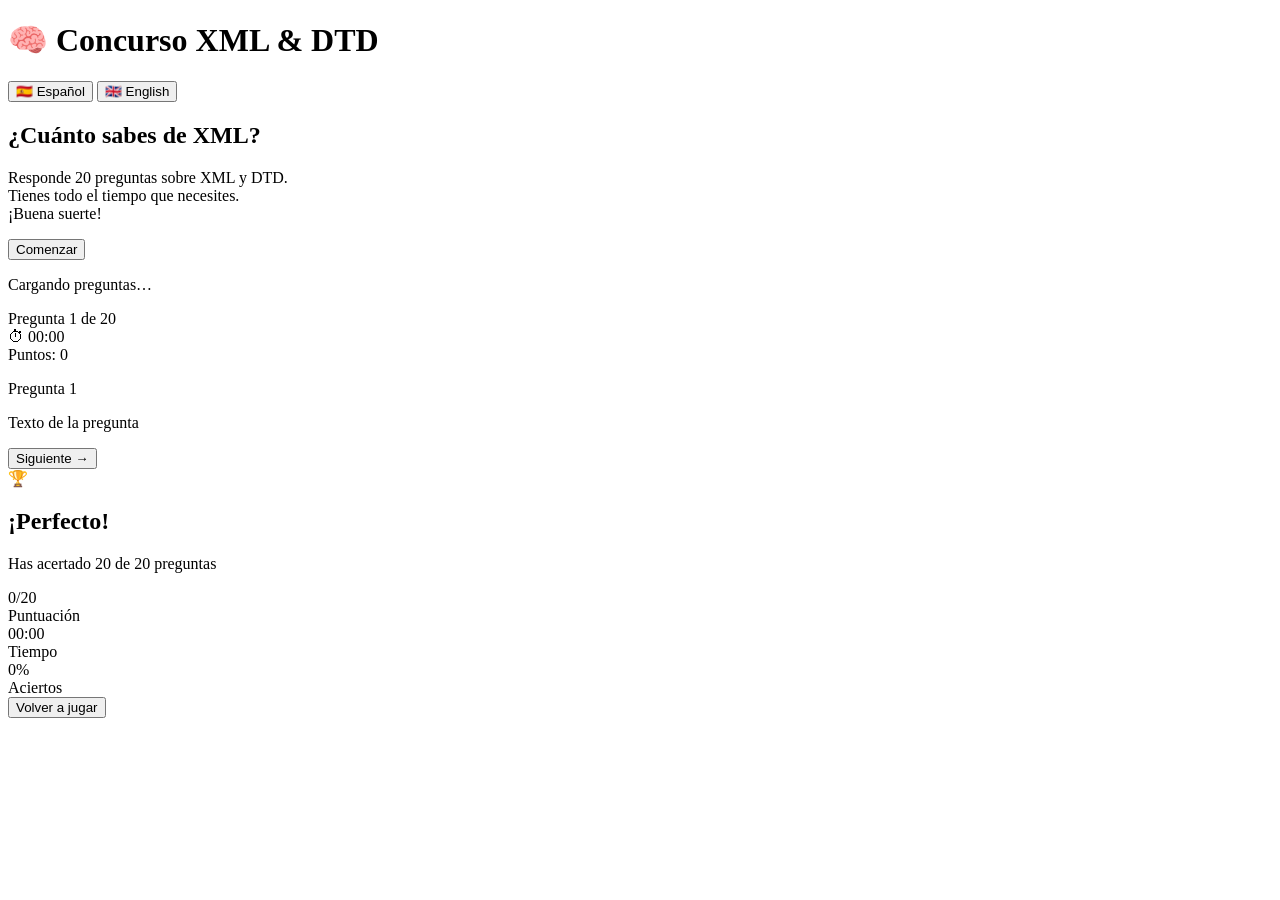
==== index.html @ 1f220f3a "Rename indexXML.html to index.html" ====
<!DOCTYPE html>
<html lang="es">
<head>
  <meta charset="UTF-8">
  <meta name="viewport" content="width=device-width, initial-scale=1.0">
  <title>Concurso XML &amp; DTD</title>

  <!-- Google Fonts -->
  <link rel="preconnect" href="https://fonts.googleapis.com">
  <link rel="preconnect" href="https://fonts.gstatic.com" crossorigin>
  <link href="https://fonts.googleapis.com/css2?family=Sora:wght@400;600;700&display=swap" rel="stylesheet">

  <!-- Hoja de estilos propia -->
  <link rel="stylesheet" href="css/style.css">
</head>
<body>

  <!-- ═══════════════════════════════════════════════
       CABECERA — título + selector de idioma
  ══════════════════════════════════════════════════ -->
  <header>
    <h1 id="app-title">🧠 Concurso XML &amp; DTD</h1>

    <div class="lang-btns">
      <button class="lang-btn active" data-lang="es">🇪🇸 Español</button>
      <button class="lang-btn"        data-lang="en">🇬🇧 English</button>
    </div>
  </header>

  <!-- ═══════════════════════════════════════════════
       PANTALLA DE INICIO
  ══════════════════════════════════════════════════ -->
  <section id="start-screen">
    <h2 id="start-title">¿Cuánto sabes de XML?</h2>
    <p  id="start-desc">
      Responde 20 preguntas sobre XML y DTD.<br>
      Tienes todo el tiempo que necesites.<br>
      ¡Buena suerte!
    </p>
    <button class="start-btn" id="start-btn">Comenzar</button>
  </section>

  <!-- ═══════════════════════════════════════════════
       LOADER — se muestra mientras se carga el XML
  ══════════════════════════════════════════════════ -->
  <div id="loader">
    <div class="spinner"></div>
    <p>Cargando preguntas…</p>
  </div>

  <!-- ═══════════════════════════════════════════════
       PANTALLA DEL QUIZ
  ══════════════════════════════════════════════════ -->
  <section id="quiz-screen">

    <!-- Barra de estado: progreso · reloj · puntuación -->
    <div class="status-bar">
      <span id="progress-text" class="progress-text">Pregunta 1 de 20</span>

      <div class="timer">
        <span>⏱</span>
        <span id="timer-display">00:00</span>
      </div>

      <div class="score-badge" id="score-badge">Puntos: 0</div>
    </div>

    <!-- Barra de progreso visual -->
    <div class="progress-bar-wrap">
      <div class="progress-bar-fill" id="progress-fill" style="width:0%"></div>
    </div>

    <!-- Tarjeta de pregunta -->
    <div class="question-card">
      <p  class="question-num"  id="q-num">Pregunta 1</p>
      <p  class="question-text" id="q-text">Texto de la pregunta</p>

      <!-- Opciones de respuesta (se generan dinámicamente) -->
      <div class="choices" id="choices"></div>

      <!-- Feedback tras responder -->
      <div class="feedback" id="feedback"></div>

      <!-- Botón siguiente / ver resultados -->
      <button id="next-btn">Siguiente →</button>
    </div>

  </section>

  <!-- ═══════════════════════════════════════════════
       PANTALLA DE RESULTADOS
  ══════════════════════════════════════════════════ -->
  <section id="results-screen">
    <div class="result-card">

      <div class="result-emoji" id="res-emoji">🏆</div>
      <h2 class="result-title" id="res-title">¡Perfecto!</h2>
      <p  class="result-sub"   id="res-sub">Has acertado 20 de 20 preguntas</p>

      <!-- Estadísticas -->
      <div class="result-stats">

        <div class="stat-box" id="res-score">
          <div class="stat-value">0/20</div>
          <div class="stat-label">Puntuación</div>
        </div>

        <div class="stat-box" id="res-time">
          <div class="stat-value">00:00</div>
          <div class="stat-label">Tiempo</div>
        </div>

        <div class="stat-box" id="res-pct">
          <div class="stat-value">0%</div>
          <div class="stat-label">Aciertos</div>
        </div>

      </div>

      <!-- Barra de puntuación animada -->
      <div class="score-bar-wrap">
        <div class="score-bar-fill" id="res-bar" style="width:0%"></div>
      </div>

      <button class="replay-btn" id="replay-btn">Volver a jugar</button>
    </div>
  </section>

  <!-- Script principal — al final del body para no bloquear el render -->
  <script src="js/quiz.js"></script>

</body>
</html>
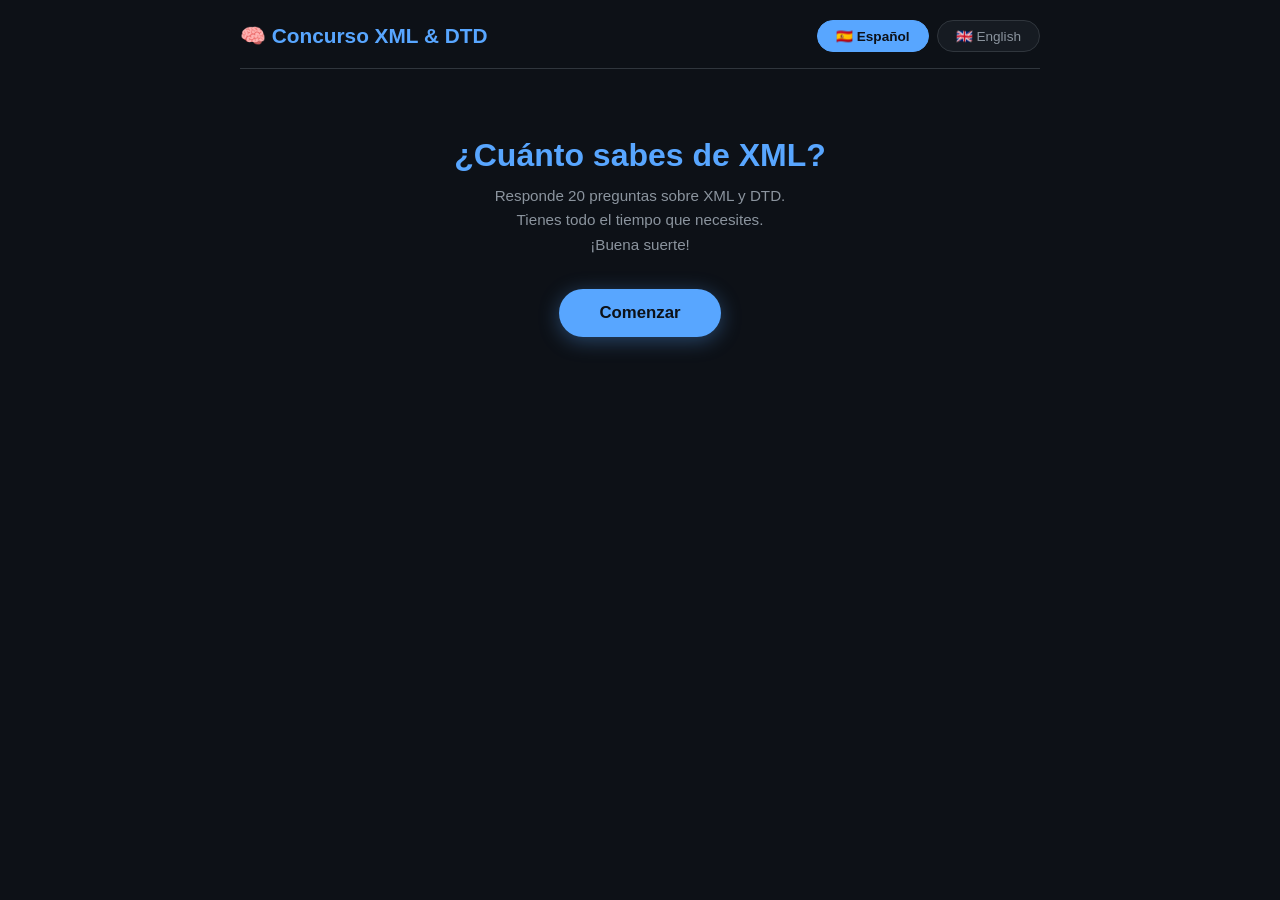
==== commit fa0cca46: "Rename quiz/index.html to index.html" ====
--- a/index.html
+++ b/index.html
@@ -127,7 +127,7 @@
   </section>
 
   <!-- Script principal — al final del body para no bloquear el render -->
-  <script src="js/quiz.js"></script>
+  <script src="js/quiz.js"></script> 
 
 </body>
 </html>
--- a/css/style.css
+++ b/css/style.css
@@ -0,0 +1,381 @@
+/* ================================================================
+   style.css — Hoja de estilos del Concurso XML
+   ================================================================ */
+
+/* ── Reset y variables ─────────────────────────────────────────── */
+*, *::before, *::after { box-sizing: border-box; margin: 0; padding: 0; }
+
+:root {
+  --bg:       #0d1117;
+  --surface:  #161b22;
+  --surface2: #1c2333;
+  --border:   #30363d;
+  --accent:   #58a6ff;
+  --green:    #3fb950;
+  --red:      #f85149;
+  --yellow:   #d29922;
+  --purple:   #bc8cff;
+  --text:     #e6edf3;
+  --muted:    #8b949e;
+  --radius:   12px;
+  --shadow:   0 8px 32px rgba(0,0,0,.45);
+}
+
+body {
+  background: var(--bg);
+  color: var(--text);
+  font-family: 'Sora', 'Segoe UI', sans-serif;
+  min-height: 100vh;
+  display: flex;
+  flex-direction: column;
+  align-items: center;
+  padding: 0 16px 40px;
+}
+
+/* ── Header ────────────────────────────────────────────────────── */
+header {
+  width: 100%;
+  max-width: 800px;
+  display: flex;
+  align-items: center;
+  justify-content: space-between;
+  padding: 20px 0 16px;
+  border-bottom: 1px solid var(--border);
+  margin-bottom: 28px;
+  flex-wrap: wrap;
+  gap: 12px;
+}
+
+header h1 {
+  font-size: 1.3rem;
+  color: var(--accent);
+  display: flex;
+  align-items: center;
+  gap: 8px;
+}
+
+/* ── Controles de idioma ───────────────────────────────────────── */
+.lang-btns { display: flex; gap: 8px; }
+
+.lang-btn {
+  padding: 7px 18px;
+  border: 1px solid var(--border);
+  border-radius: 20px;
+  background: var(--surface);
+  color: var(--muted);
+  cursor: pointer;
+  font-size: .85rem;
+  font-family: inherit;
+  transition: all .2s;
+}
+
+.lang-btn:hover       { border-color: var(--accent); color: var(--accent); }
+.lang-btn.active      { background: var(--accent); border-color: var(--accent); color: #0d1117; font-weight: 700; }
+
+/* ── Pantalla de inicio ────────────────────────────────────────── */
+#start-screen {
+  max-width: 560px;
+  width: 100%;
+  text-align: center;
+  margin-top: 40px;
+}
+
+#start-screen h2      { font-size: 2rem; color: var(--accent); margin-bottom: 10px; }
+#start-screen p       { color: var(--muted); font-size: .95rem; margin-bottom: 32px; line-height: 1.6; }
+
+.start-btn {
+  display: inline-block;
+  padding: 14px 40px;
+  background: var(--accent);
+  color: #0d1117;
+  border: none;
+  border-radius: 50px;
+  font-size: 1.05rem;
+  font-weight: 700;
+  font-family: inherit;
+  cursor: pointer;
+  box-shadow: 0 4px 20px rgba(88,166,255,.35);
+  transition: transform .15s, box-shadow .2s;
+}
+
+.start-btn:hover { transform: translateY(-2px); box-shadow: 0 8px 28px rgba(88,166,255,.5); }
+
+/* ── Contenedor del quiz ───────────────────────────────────────── */
+#quiz-screen { width: 100%; max-width: 720px; display: none; }
+
+/* ── Barra de estado (progreso + reloj + puntuación) ──────────── */
+.status-bar {
+  display: flex;
+  align-items: center;
+  justify-content: space-between;
+  margin-bottom: 18px;
+  flex-wrap: wrap;
+  gap: 10px;
+}
+
+.progress-text { font-size: .85rem; color: var(--muted); }
+
+.timer {
+  display: flex;
+  align-items: center;
+  gap: 6px;
+  font-size: 1.1rem;
+  font-weight: 700;
+  color: var(--yellow);
+  font-variant-numeric: tabular-nums;
+}
+
+.timer span { font-size: 1rem; }
+
+.score-badge {
+  background: var(--surface2);
+  border: 1px solid var(--border);
+  border-radius: 20px;
+  padding: 5px 14px;
+  font-size: .85rem;
+  color: var(--green);
+  font-weight: 700;
+}
+
+/* ── Barra de progreso ─────────────────────────────────────────── */
+.progress-bar-wrap {
+  width: 100%;
+  height: 6px;
+  background: var(--surface2);
+  border-radius: 3px;
+  margin-bottom: 24px;
+  overflow: hidden;
+}
+
+.progress-bar-fill {
+  height: 100%;
+  background: linear-gradient(90deg, var(--accent), var(--purple));
+  border-radius: 3px;
+  transition: width .4s ease;
+}
+
+/* ── Tarjeta de pregunta ───────────────────────────────────────── */
+.question-card {
+  background: var(--surface);
+  border: 1px solid var(--border);
+  border-radius: var(--radius);
+  padding: 32px 28px;
+  box-shadow: var(--shadow);
+  animation: slideIn .35s ease;
+}
+
+@keyframes slideIn {
+  from { opacity: 0; transform: translateY(16px); }
+  to   { opacity: 1; transform: translateY(0); }
+}
+
+.question-num {
+  font-size: .75rem;
+  color: var(--purple);
+  font-weight: 700;
+  letter-spacing: .1em;
+  text-transform: uppercase;
+  margin-bottom: 10px;
+}
+
+.question-text {
+  font-size: 1.15rem;
+  line-height: 1.55;
+  color: var(--text);
+  margin-bottom: 26px;
+  font-weight: 600;
+}
+
+/* ── Opciones de respuesta ─────────────────────────────────────── */
+.choices { display: flex; flex-direction: column; gap: 12px; }
+
+.choice-btn {
+  display: flex;
+  align-items: center;
+  gap: 14px;
+  padding: 14px 18px;
+  background: var(--surface2);
+  border: 1.5px solid var(--border);
+  border-radius: 10px;
+  color: var(--text);
+  font-size: .95rem;
+  font-family: inherit;
+  cursor: pointer;
+  text-align: left;
+  transition: border-color .2s, background .2s, transform .1s;
+  line-height: 1.4;
+}
+
+.choice-btn:hover:not(:disabled) {
+  border-color: var(--accent);
+  background: rgba(88,166,255,.08);
+  transform: translateX(4px);
+}
+
+.choice-btn .choice-letter {
+  min-width: 32px;
+  height: 32px;
+  border-radius: 50%;
+  background: var(--border);
+  color: var(--muted);
+  font-size: .8rem;
+  font-weight: 700;
+  display: flex;
+  align-items: center;
+  justify-content: center;
+  flex-shrink: 0;
+  transition: background .2s, color .2s;
+}
+
+/* Estados feedback */
+.choice-btn.correct {
+  border-color: var(--green);
+  background: rgba(63,185,80,.12);
+}
+.choice-btn.correct .choice-letter {
+  background: var(--green);
+  color: #0d1117;
+}
+
+.choice-btn.wrong {
+  border-color: var(--red);
+  background: rgba(248,81,73,.12);
+}
+.choice-btn.wrong .choice-letter {
+  background: var(--red);
+  color: #fff;
+}
+
+.choice-btn:disabled { cursor: default; }
+
+/* ── Feedback de respuesta ─────────────────────────────────────── */
+.feedback {
+  margin-top: 18px;
+  padding: 12px 16px;
+  border-radius: 8px;
+  font-size: .9rem;
+  font-weight: 600;
+  display: none;
+  align-items: center;
+  gap: 8px;
+}
+
+.feedback.correct { background: rgba(63,185,80,.15); color: var(--green); border: 1px solid rgba(63,185,80,.3); display: flex; }
+.feedback.wrong   { background: rgba(248,81,73,.15);  color: var(--red);   border: 1px solid rgba(248,81,73,.3);  display: flex; }
+
+/* ── Botón Siguiente ───────────────────────────────────────────── */
+#next-btn {
+  display: none;
+  margin-top: 22px;
+  width: 100%;
+  padding: 14px;
+  background: var(--accent);
+  color: #0d1117;
+  border: none;
+  border-radius: 10px;
+  font-size: 1rem;
+  font-weight: 700;
+  font-family: inherit;
+  cursor: pointer;
+  transition: opacity .2s;
+}
+
+#next-btn:hover { opacity: .85; }
+
+/* ── Pantalla de resultados ────────────────────────────────────── */
+#results-screen {
+  max-width: 560px;
+  width: 100%;
+  text-align: center;
+  display: none;
+}
+
+.result-card {
+  background: var(--surface);
+  border: 1px solid var(--border);
+  border-radius: var(--radius);
+  padding: 40px 32px;
+  box-shadow: var(--shadow);
+}
+
+.result-emoji  { font-size: 4rem; margin-bottom: 12px; }
+.result-title  { font-size: 1.6rem; font-weight: 700; color: var(--accent); margin-bottom: 8px; }
+.result-sub    { color: var(--muted); font-size: .9rem; margin-bottom: 28px; }
+
+.result-stats {
+  display: grid;
+  grid-template-columns: repeat(3, 1fr);
+  gap: 14px;
+  margin-bottom: 28px;
+}
+
+.stat-box {
+  background: var(--surface2);
+  border: 1px solid var(--border);
+  border-radius: 10px;
+  padding: 14px 10px;
+}
+
+.stat-value { font-size: 1.6rem; font-weight: 700; color: var(--accent); }
+.stat-label { font-size: .72rem; color: var(--muted); margin-top: 4px; }
+
+/* Barra de puntuación visual */
+.score-bar-wrap {
+  width: 100%;
+  height: 10px;
+  background: var(--surface2);
+  border-radius: 5px;
+  margin-bottom: 28px;
+  overflow: hidden;
+}
+
+.score-bar-fill {
+  height: 100%;
+  border-radius: 5px;
+  background: linear-gradient(90deg, var(--accent), var(--green));
+  transition: width 1s ease;
+}
+
+.replay-btn {
+  padding: 12px 36px;
+  background: var(--accent);
+  color: #0d1117;
+  border: none;
+  border-radius: 50px;
+  font-size: .95rem;
+  font-weight: 700;
+  font-family: inherit;
+  cursor: pointer;
+  transition: transform .15s;
+}
+
+.replay-btn:hover { transform: translateY(-2px); }
+
+/* ── Loader ─────────────────────────────────────────────────────── */
+#loader {
+  display: none;
+  flex-direction: column;
+  align-items: center;
+  gap: 14px;
+  margin-top: 60px;
+  color: var(--muted);
+  font-size: .9rem;
+}
+
+.spinner {
+  width: 36px; height: 36px;
+  border: 3px solid var(--border);
+  border-top-color: var(--accent);
+  border-radius: 50%;
+  animation: spin .8s linear infinite;
+}
+
+@keyframes spin { to { transform: rotate(360deg); } }
+
+/* ── Responsive ─────────────────────────────────────────────────── */
+@media (max-width: 500px) {
+  .question-card     { padding: 22px 16px; }
+  .question-text     { font-size: 1rem; }
+  .result-stats      { grid-template-columns: repeat(2, 1fr); }
+  header h1          { font-size: 1.1rem; }
+}
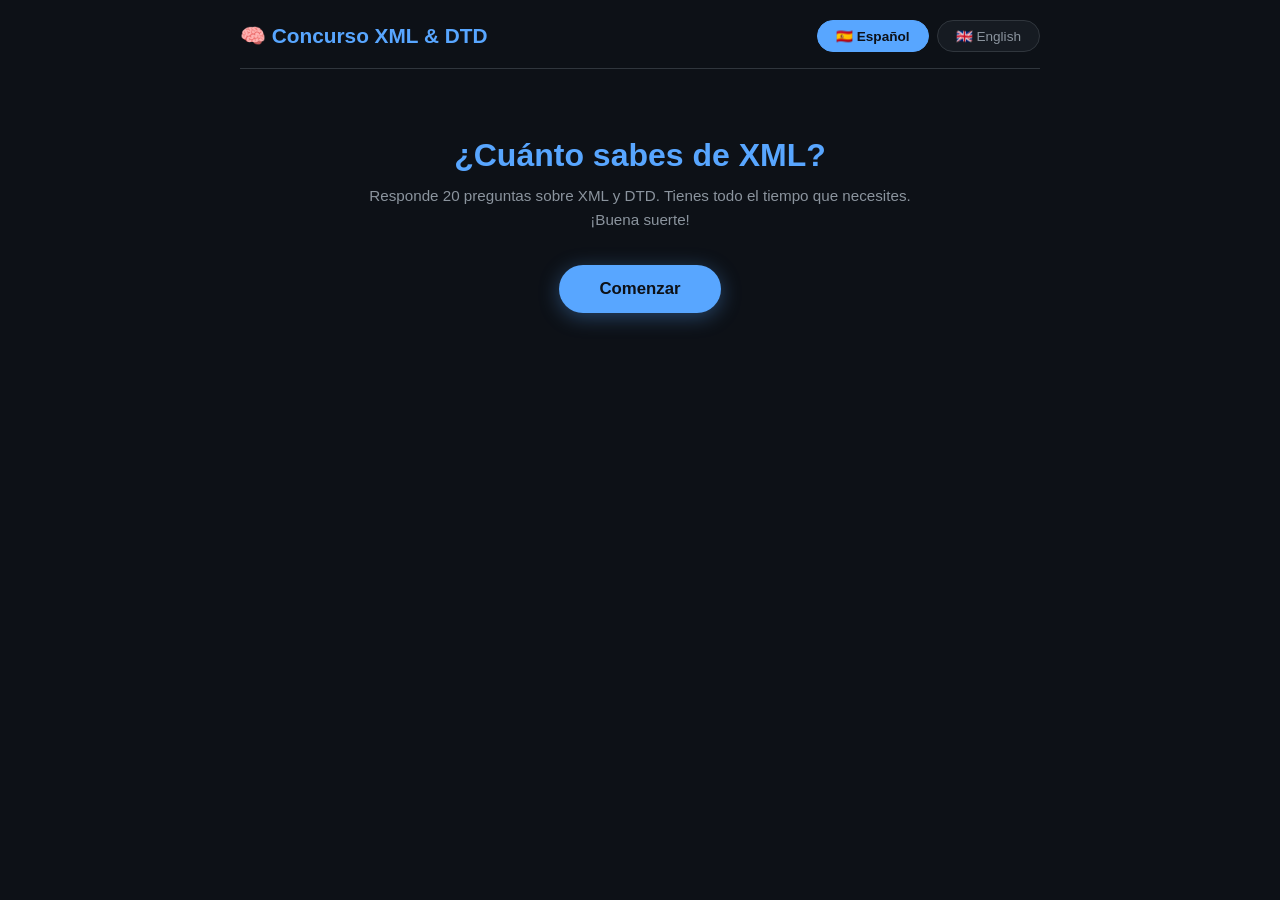
==== commit 32f23471: "Update index.html" ====
--- a/index.html
+++ b/index.html
@@ -11,7 +11,7 @@
   <link href="https://fonts.googleapis.com/css2?family=Sora:wght@400;600;700&display=swap" rel="stylesheet">
 
   <!-- Hoja de estilos propia -->
-  <link rel="stylesheet" href="css/style.css">
+  <link rel="stylesheet" href="style.css">
 </head>
 <body>
 
@@ -127,7 +127,7 @@
   </section>
 
   <!-- Script principal — al final del body para no bloquear el render -->
-  <script src="js/quiz.js"></script> 
+  <script src="quiz.js"></script> 
 
 </body>
 </html>
--- a/style.css
+++ b/style.css
@@ -0,0 +1,381 @@
+/* ================================================================
+   style.css — Hoja de estilos del Concurso XML
+   ================================================================ */
+
+/* ── Reset y variables ─────────────────────────────────────────── */
+*, *::before, *::after { box-sizing: border-box; margin: 0; padding: 0; }
+
+:root {
+  --bg:       #0d1117;
+  --surface:  #161b22;
+  --surface2: #1c2333;
+  --border:   #30363d;
+  --accent:   #58a6ff;
+  --green:    #3fb950;
+  --red:      #f85149;
+  --yellow:   #d29922;
+  --purple:   #bc8cff;
+  --text:     #e6edf3;
+  --muted:    #8b949e;
+  --radius:   12px;
+  --shadow:   0 8px 32px rgba(0,0,0,.45);
+}
+
+body {
+  background: var(--bg);
+  color: var(--text);
+  font-family: 'Sora', 'Segoe UI', sans-serif;
+  min-height: 100vh;
+  display: flex;
+  flex-direction: column;
+  align-items: center;
+  padding: 0 16px 40px;
+}
+
+/* ── Header ────────────────────────────────────────────────────── */
+header {
+  width: 100%;
+  max-width: 800px;
+  display: flex;
+  align-items: center;
+  justify-content: space-between;
+  padding: 20px 0 16px;
+  border-bottom: 1px solid var(--border);
+  margin-bottom: 28px;
+  flex-wrap: wrap;
+  gap: 12px;
+}
+
+header h1 {
+  font-size: 1.3rem;
+  color: var(--accent);
+  display: flex;
+  align-items: center;
+  gap: 8px;
+}
+
+/* ── Controles de idioma ───────────────────────────────────────── */
+.lang-btns { display: flex; gap: 8px; }
+
+.lang-btn {
+  padding: 7px 18px;
+  border: 1px solid var(--border);
+  border-radius: 20px;
+  background: var(--surface);
+  color: var(--muted);
+  cursor: pointer;
+  font-size: .85rem;
+  font-family: inherit;
+  transition: all .2s;
+}
+
+.lang-btn:hover       { border-color: var(--accent); color: var(--accent); }
+.lang-btn.active      { background: var(--accent); border-color: var(--accent); color: #0d1117; font-weight: 700; }
+
+/* ── Pantalla de inicio ────────────────────────────────────────── */
+#start-screen {
+  max-width: 560px;
+  width: 100%;
+  text-align: center;
+  margin-top: 40px;
+}
+
+#start-screen h2      { font-size: 2rem; color: var(--accent); margin-bottom: 10px; }
+#start-screen p       { color: var(--muted); font-size: .95rem; margin-bottom: 32px; line-height: 1.6; }
+
+.start-btn {
+  display: inline-block;
+  padding: 14px 40px;
+  background: var(--accent);
+  color: #0d1117;
+  border: none;
+  border-radius: 50px;
+  font-size: 1.05rem;
+  font-weight: 700;
+  font-family: inherit;
+  cursor: pointer;
+  box-shadow: 0 4px 20px rgba(88,166,255,.35);
+  transition: transform .15s, box-shadow .2s;
+}
+
+.start-btn:hover { transform: translateY(-2px); box-shadow: 0 8px 28px rgba(88,166,255,.5); }
+
+/* ── Contenedor del quiz ───────────────────────────────────────── */
+#quiz-screen { width: 100%; max-width: 720px; display: none; }
+
+/* ── Barra de estado (progreso + reloj + puntuación) ──────────── */
+.status-bar {
+  display: flex;
+  align-items: center;
+  justify-content: space-between;
+  margin-bottom: 18px;
+  flex-wrap: wrap;
+  gap: 10px;
+}
+
+.progress-text { font-size: .85rem; color: var(--muted); }
+
+.timer {
+  display: flex;
+  align-items: center;
+  gap: 6px;
+  font-size: 1.1rem;
+  font-weight: 700;
+  color: var(--yellow);
+  font-variant-numeric: tabular-nums;
+}
+
+.timer span { font-size: 1rem; }
+
+.score-badge {
+  background: var(--surface2);
+  border: 1px solid var(--border);
+  border-radius: 20px;
+  padding: 5px 14px;
+  font-size: .85rem;
+  color: var(--green);
+  font-weight: 700;
+}
+
+/* ── Barra de progreso ─────────────────────────────────────────── */
+.progress-bar-wrap {
+  width: 100%;
+  height: 6px;
+  background: var(--surface2);
+  border-radius: 3px;
+  margin-bottom: 24px;
+  overflow: hidden;
+}
+
+.progress-bar-fill {
+  height: 100%;
+  background: linear-gradient(90deg, var(--accent), var(--purple));
+  border-radius: 3px;
+  transition: width .4s ease;
+}
+
+/* ── Tarjeta de pregunta ───────────────────────────────────────── */
+.question-card {
+  background: var(--surface);
+  border: 1px solid var(--border);
+  border-radius: var(--radius);
+  padding: 32px 28px;
+  box-shadow: var(--shadow);
+  animation: slideIn .35s ease;
+}
+
+@keyframes slideIn {
+  from { opacity: 0; transform: translateY(16px); }
+  to   { opacity: 1; transform: translateY(0); }
+}
+
+.question-num {
+  font-size: .75rem;
+  color: var(--purple);
+  font-weight: 700;
+  letter-spacing: .1em;
+  text-transform: uppercase;
+  margin-bottom: 10px;
+}
+
+.question-text {
+  font-size: 1.15rem;
+  line-height: 1.55;
+  color: var(--text);
+  margin-bottom: 26px;
+  font-weight: 600;
+}
+
+/* ── Opciones de respuesta ─────────────────────────────────────── */
+.choices { display: flex; flex-direction: column; gap: 12px; }
+
+.choice-btn {
+  display: flex;
+  align-items: center;
+  gap: 14px;
+  padding: 14px 18px;
+  background: var(--surface2);
+  border: 1.5px solid var(--border);
+  border-radius: 10px;
+  color: var(--text);
+  font-size: .95rem;
+  font-family: inherit;
+  cursor: pointer;
+  text-align: left;
+  transition: border-color .2s, background .2s, transform .1s;
+  line-height: 1.4;
+}
+
+.choice-btn:hover:not(:disabled) {
+  border-color: var(--accent);
+  background: rgba(88,166,255,.08);
+  transform: translateX(4px);
+}
+
+.choice-btn .choice-letter {
+  min-width: 32px;
+  height: 32px;
+  border-radius: 50%;
+  background: var(--border);
+  color: var(--muted);
+  font-size: .8rem;
+  font-weight: 700;
+  display: flex;
+  align-items: center;
+  justify-content: center;
+  flex-shrink: 0;
+  transition: background .2s, color .2s;
+}
+
+/* Estados feedback */
+.choice-btn.correct {
+  border-color: var(--green);
+  background: rgba(63,185,80,.12);
+}
+.choice-btn.correct .choice-letter {
+  background: var(--green);
+  color: #0d1117;
+}
+
+.choice-btn.wrong {
+  border-color: var(--red);
+  background: rgba(248,81,73,.12);
+}
+.choice-btn.wrong .choice-letter {
+  background: var(--red);
+  color: #fff;
+}
+
+.choice-btn:disabled { cursor: default; }
+
+/* ── Feedback de respuesta ─────────────────────────────────────── */
+.feedback {
+  margin-top: 18px;
+  padding: 12px 16px;
+  border-radius: 8px;
+  font-size: .9rem;
+  font-weight: 600;
+  display: none;
+  align-items: center;
+  gap: 8px;
+}
+
+.feedback.correct { background: rgba(63,185,80,.15); color: var(--green); border: 1px solid rgba(63,185,80,.3); display: flex; }
+.feedback.wrong   { background: rgba(248,81,73,.15);  color: var(--red);   border: 1px solid rgba(248,81,73,.3);  display: flex; }
+
+/* ── Botón Siguiente ───────────────────────────────────────────── */
+#next-btn {
+  display: none;
+  margin-top: 22px;
+  width: 100%;
+  padding: 14px;
+  background: var(--accent);
+  color: #0d1117;
+  border: none;
+  border-radius: 10px;
+  font-size: 1rem;
+  font-weight: 700;
+  font-family: inherit;
+  cursor: pointer;
+  transition: opacity .2s;
+}
+
+#next-btn:hover { opacity: .85; }
+
+/* ── Pantalla de resultados ────────────────────────────────────── */
+#results-screen {
+  max-width: 560px;
+  width: 100%;
+  text-align: center;
+  display: none;
+}
+
+.result-card {
+  background: var(--surface);
+  border: 1px solid var(--border);
+  border-radius: var(--radius);
+  padding: 40px 32px;
+  box-shadow: var(--shadow);
+}
+
+.result-emoji  { font-size: 4rem; margin-bottom: 12px; }
+.result-title  { font-size: 1.6rem; font-weight: 700; color: var(--accent); margin-bottom: 8px; }
+.result-sub    { color: var(--muted); font-size: .9rem; margin-bottom: 28px; }
+
+.result-stats {
+  display: grid;
+  grid-template-columns: repeat(3, 1fr);
+  gap: 14px;
+  margin-bottom: 28px;
+}
+
+.stat-box {
+  background: var(--surface2);
+  border: 1px solid var(--border);
+  border-radius: 10px;
+  padding: 14px 10px;
+}
+
+.stat-value { font-size: 1.6rem; font-weight: 700; color: var(--accent); }
+.stat-label { font-size: .72rem; color: var(--muted); margin-top: 4px; }
+
+/* Barra de puntuación visual */
+.score-bar-wrap {
+  width: 100%;
+  height: 10px;
+  background: var(--surface2);
+  border-radius: 5px;
+  margin-bottom: 28px;
+  overflow: hidden;
+}
+
+.score-bar-fill {
+  height: 100%;
+  border-radius: 5px;
+  background: linear-gradient(90deg, var(--accent), var(--green));
+  transition: width 1s ease;
+}
+
+.replay-btn {
+  padding: 12px 36px;
+  background: var(--accent);
+  color: #0d1117;
+  border: none;
+  border-radius: 50px;
+  font-size: .95rem;
+  font-weight: 700;
+  font-family: inherit;
+  cursor: pointer;
+  transition: transform .15s;
+}
+
+.replay-btn:hover { transform: translateY(-2px); }
+
+/* ── Loader ─────────────────────────────────────────────────────── */
+#loader {
+  display: none;
+  flex-direction: column;
+  align-items: center;
+  gap: 14px;
+  margin-top: 60px;
+  color: var(--muted);
+  font-size: .9rem;
+}
+
+.spinner {
+  width: 36px; height: 36px;
+  border: 3px solid var(--border);
+  border-top-color: var(--accent);
+  border-radius: 50%;
+  animation: spin .8s linear infinite;
+}
+
+@keyframes spin { to { transform: rotate(360deg); } }
+
+/* ── Responsive ─────────────────────────────────────────────────── */
+@media (max-width: 500px) {
+  .question-card     { padding: 22px 16px; }
+  .question-text     { font-size: 1rem; }
+  .result-stats      { grid-template-columns: repeat(2, 1fr); }
+  header h1          { font-size: 1.1rem; }
+}
